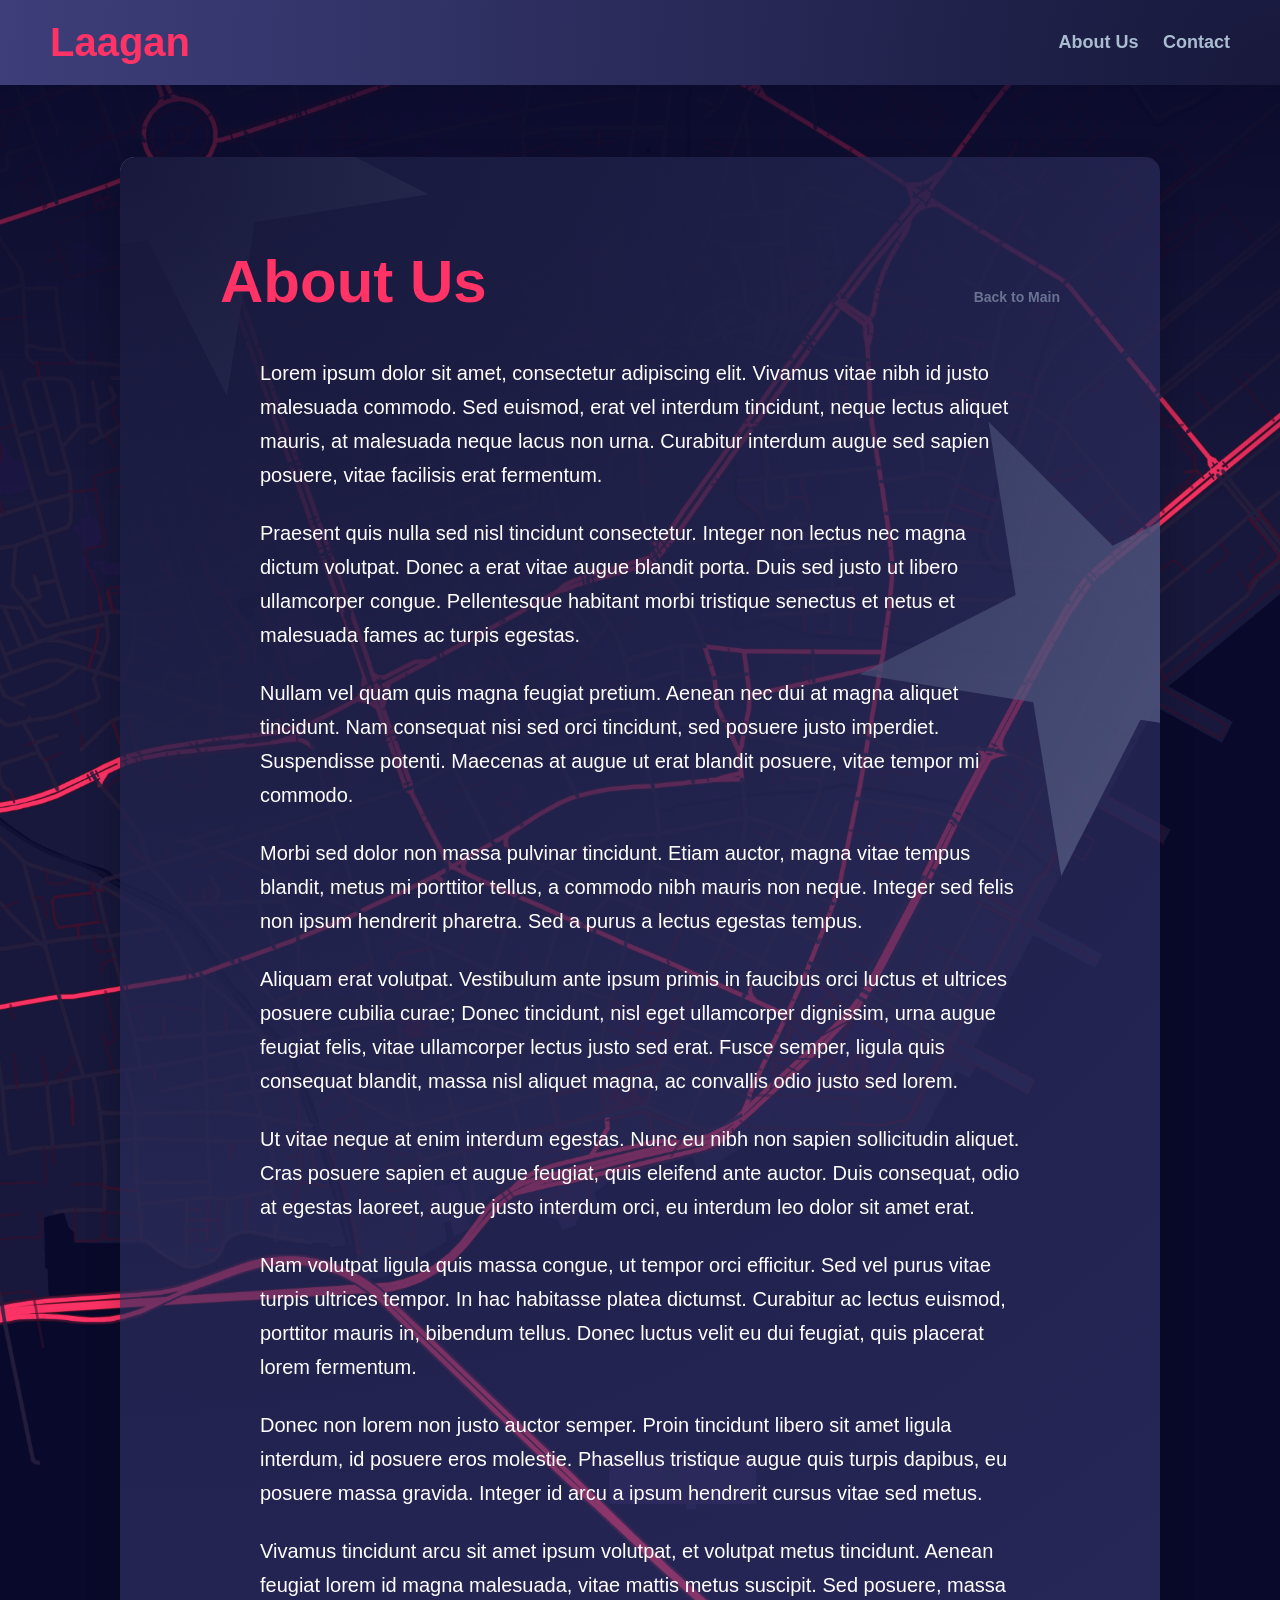
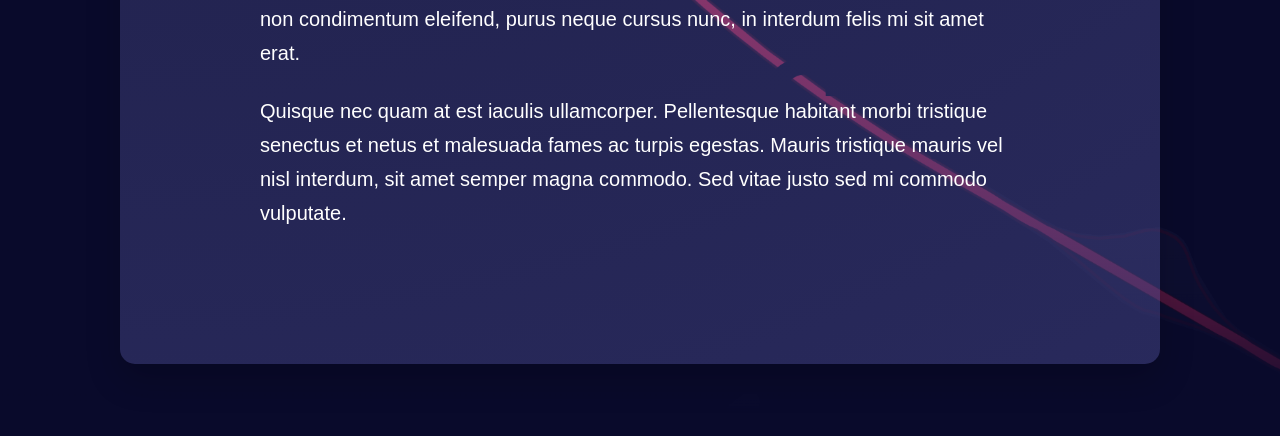
==== pages/about.html @ 9be30011 "tweaks + about + forgotpassword" ====
<!DOCTYPE html>
<html lang="en">

<head>
    <meta charset="UTF-8">
    <meta name="viewport" content="width=device-width, initial-scale=1.0">
    <title>About Us</title>
    <link rel="stylesheet" href="../css/style.css">
    <script src="js/script.js" defer></script>
</head>

<body>
    <div class="navbar">
        <div class="logo">Laagan</div>
        <div class="nav-links"> <!--not working yet-->
            <a href="pages/about.html">About Us</a>
            <a href="notfound.html">Contact</a>
        </div>
    </div>
    <div class="container"> <!--might turn the stars into js-->
        <!--problem: stars currently hardcoded (i want a spinny later on)-->
        <span class="star star1">★</span>
        <span class="star star2">★</span>
        <main class="content info-content">
            <div class="info-header">
                <h1>About Us</h1>
                <div class="auth-options">
                    <a href="../index.html">Back to Main</a>
                </div>
            </div>
            <div class="info-copy">
                <p>Lorem ipsum dolor sit amet, consectetur adipiscing elit. Vivamus vitae nibh id justo malesuada
                    commodo. Sed euismod, erat vel interdum tincidunt, neque lectus aliquet mauris, at malesuada neque
                    lacus non urna. Curabitur interdum augue sed sapien posuere, vitae facilisis erat fermentum.</p>
                <p>Praesent quis nulla sed nisl tincidunt consectetur. Integer non lectus nec magna dictum volutpat.
                    Donec a erat vitae augue blandit porta. Duis sed justo ut libero ullamcorper congue. Pellentesque
                    habitant morbi tristique senectus et netus et malesuada fames ac turpis egestas.</p>
                <p>Nullam vel quam quis magna feugiat pretium. Aenean nec dui at magna aliquet tincidunt. Nam consequat
                    nisi sed orci tincidunt, sed posuere justo imperdiet. Suspendisse potenti. Maecenas at augue ut erat
                    blandit posuere, vitae tempor mi commodo.</p>
                <p>Morbi sed dolor non massa pulvinar tincidunt. Etiam auctor, magna vitae tempus blandit, metus mi
                    porttitor tellus, a commodo nibh mauris non neque. Integer sed felis non ipsum hendrerit pharetra.
                    Sed a purus a lectus egestas tempus.</p>
                <p>Aliquam erat volutpat. Vestibulum ante ipsum primis in faucibus orci luctus et ultrices posuere
                    cubilia curae; Donec tincidunt, nisl eget ullamcorper dignissim, urna augue feugiat felis, vitae
                    ullamcorper lectus justo sed erat. Fusce semper, ligula quis consequat blandit, massa nisl aliquet
                    magna, ac convallis odio justo sed lorem.</p>
                <p>Ut vitae neque at enim interdum egestas. Nunc eu nibh non sapien sollicitudin aliquet. Cras posuere
                    sapien et augue feugiat, quis eleifend ante auctor. Duis consequat, odio at egestas laoreet, augue
                    justo interdum orci, eu interdum leo dolor sit amet erat.</p>
                <p>Nam volutpat ligula quis massa congue, ut tempor orci efficitur. Sed vel purus vitae turpis ultrices
                    tempor. In hac habitasse platea dictumst. Curabitur ac lectus euismod, porttitor mauris in, bibendum
                    tellus. Donec luctus velit eu dui feugiat, quis placerat lorem fermentum.</p>
                <p>Donec non lorem non justo auctor semper. Proin tincidunt libero sit amet ligula interdum, id posuere
                    eros molestie. Phasellus tristique augue quis turpis dapibus, eu posuere massa gravida. Integer id
                    arcu a ipsum hendrerit cursus vitae sed metus.</p>
                <p>Vivamus tincidunt arcu sit amet ipsum volutpat, et volutpat metus tincidunt. Aenean feugiat lorem id
                    magna malesuada, vitae mattis metus suscipit. Sed posuere, massa non condimentum eleifend, purus
                    neque cursus nunc, in interdum felis mi sit amet erat.</p>
                <p>Quisque nec quam at est iaculis ullamcorper. Pellentesque habitant morbi tristique senectus et netus
                    et malesuada fames ac turpis egestas. Mauris tristique mauris vel nisl interdum, sit amet semper
                    magna commodo. Sed vitae justo sed mi commodo vulputate.</p>
            </div>
        </main>
    </div>
</body>

</html>
---- css/style.css ----
:root {
    --color-primary: #ff3366;
    --color-navy: #17183b;
    --color-purple: #7d7ee2;
    --color-purple-transparent: #7d7ee24B;
    --color-muted: #a9bcd0;
    --color-muted-transparent: #a9bcd088;
    --color-muted-star: #A9BCD0AA;
    --color-primary-star: #ff3366DD;
    --color-white: #fff;
    --color-input-background: #eeeeee;
    --color-input-border: #eeeeee;
    --color-shadow: rgba(0, 0, 0, 0.2);
    --color-shadow-subtle: rgba(0, 0, 0, 0.1);
}

* {
    margin: 0;
    padding: 0;
    box-sizing: border-box;
}

body {
    min-height: 100vh;
    background-image: url('../assets/images/cebucity2.png');
    background-repeat: no-repeat;
    background-position: center;
    background-size: cover;
    font-family: Arial, sans-serif;
}

.navbar {
    display: flex;
    justify-content: space-between;
    align-items: center;
    gap: 20px;
    padding: 20px clamp(20px, 5vw, 50px);
    background: radial-gradient(circle 3400px at bottom right, var(--color-navy), var(--color-purple));
}

.logo {
    color: var(--color-primary);
    font-size: 40px;
    font-weight: bold;
    text-decoration: none;
}

.nav-links a {
    color: var(--color-muted);
    text-decoration: none;
    margin-left: 20px;
    font-size: 18px;
    font-weight: bold;
}

.nav-links a:hover {
    color: var(--color-primary);
    font-style: italic;
}

.nav-links a:focus-visible,
.options button:focus-visible {
    outline: 3px solid var(--color-white);
    outline-offset: 3px;
}

.container {
    width: min(1040px, calc(100% - 32px));
    min-height: auto;
    padding: 30px clamp(24px, 7.7vw, 80px) 60px; 
    background: radial-gradient(circle 2400px at top left, var(--color-navy), var(--color-purple-transparent));
    box-shadow: 0 15px 35px var(--color-shadow);
    margin: clamp(32px, 8vh, 75px) auto;
    border-radius: 15px;
    /*for stars*/
    position: relative;
    overflow: hidden;
}

.star {
    font-size: 600px;
    position: absolute;
    color: var(--color-muted-star);
    z-index: -1;
    pointer-events: none;
}

#notfound .star {
    color: var(--color-primary-star);
}

.star.star1 {
    font-size: 600px;
    top: -360px;
    left: -210px;
    position: absolute;
    transform: rotate(-45deg);
}

.star.star2 {
    font-size: 600px;
    top: 120px;
    left: 720px;
    position: absolute;
    transform: rotate(45deg);
}


.content {
    position: relative;
    color: var(--color-white);
     padding: 60px 20px 50px; 
    text-align: center;
    font-size: clamp(18px, 2.4vw, 24px);
}

.message {
    color: var(--color-muted-transparent);
    font-size: clamp(16px, 2vw, 18px);
    font-family: Arial;
    font-weight: bold;
    margin-bottom: 20px;
}

.content h1 {   
    color: var(--color-primary);
    font-size: clamp(40px, 6vw, 60px);
    margin-bottom: 20px;
}

.info-content {
    text-align: left;
}

.info-header {
    display: flex;
    justify-content: space-between;
    align-items: center;
    margin-bottom: 20px;
}

.info-copy {
    max-width: 760px;
    margin: 0 auto;
    font-size: clamp(16px, 1.8vw, 20px);
    line-height: 1.7;
}

.info-copy p {
    margin-bottom: 24px;
}

.options {
    position: relative;
    z-index: 1;
    display: flex;
    justify-content: center;
    flex-direction: column;
    flex-wrap: wrap;
    gap: 10px;
    margin-top: 30px;
    margin-bottom: 20px;
    padding: 20px;
    align-items: center;
}

.button-style {
    background: var(--color-primary);
    color: var(--color-white);
    border: none;
    min-height: 36px;
    min-width: 180px;
    margin: 8px 0px 16px 0px;
    padding: 10px 32px;
    font-size: 18px;
    font-weight: bold;
    cursor: pointer;
    border-radius: 7px;
    font-size: clamp(20px, 2vw, 28px);

    outline: 3px solid var(--color-primary);
    outline-offset: -3px;
    transition: outline-offset 0.1s ease, outline-color 0.3s ease;
}

.options > a {
    width: min(100%, 460px);
}

.options > a .button-style {
    width: 100%;
    min-height: clamp(72px, 10vw, 96px);
    padding: clamp(16px, 2vw, 24px) clamp(24px, 4vw, 40px);
    font-size: clamp(24px, 3vw, 32px);
}

.button-style:hover {
    outline-offset: 3px;
    outline-color: var(--color-white);
}

.button-style:active {
    outline-offset: 3px;
    outline-color: var(--color-primary);
    background: var(--color-white);
    color: var(--color-primary);
}

.auth-options {
    display: flex;
    justify-content: space-between;
    gap: 20px; 
    margin-top: 10px;
}

#notfound .auth-options {
    justify-content: center;
    margin-top: 40px;
}

.auth-options a {
    cursor: pointer;
    text-decoration: none;
    color: var(--color-muted-transparent);
    font-size: 14px;
    font-weight: bold;
}

.auth-options a:visited {
    color: var(--color-muted-transparent);
}
.auth-options a:hover,
.auth-options a:focus-visible {
    color: var(--color-primary);
    text-decoration: underline;
}

.form-container {
    width: 100%;
    max-width: 450px;
    margin: 0 auto;
    padding: 20px;
    background: var(--color-navy);
    border-radius: 10px;
    box-shadow: 0 4px 6px var(--color-shadow-subtle);
    align-items: left;
}

.input-group { 
    margin-bottom: 20px;
    text-align: left;
    font-size: 16px;
}

.input-group label { 
    display: block;
    margin-bottom: 8px;
    color: var(--color-muted);
    font-weight: bold;
}

.input-group input { 
    width: 100%;
    padding: 13px;
    border: 1px solid var(--color-input-border);
    background: var(--color-input-background);
    border-radius: 8px;
    outline: none;
    font-size: 15px;
    font-weight: bold;
    transition: 0.3s;
}

.input-group input:focus {
    border-color: var(--color-primary);
    border-width: 2px;
}

@media (max-width: 600px) {
    .navbar {
        flex-direction: column;
        padding: 16px;
    }

    .logo {
        font-size: 34px;
    }

    .nav-links {
        display: flex;
        flex-wrap: wrap;
        justify-content: center;
        gap: 12px 20px;
    }

    .nav-links a {
        margin: 0;
        font-size: 16px;
    }

    .container {
        min-height: 0;
        padding: 24px 16px;
        margin: 38px auto;
    }

    .star.star1 {
        top: -200px;
        left: -100px;
        font-size: 300px;
    }

    .star.star2 {
        top: 220px;
        left: calc(100% - 120px);
        font-size: 300px;
    }

    .content {
        padding: 15px 8px 24px;
    }

    .content h1 {
        overflow-wrap: anywhere;
    }

    .options {
        margin-top: 16px;
        padding: 12px 0;
    }

    .options button {
        flex: 1 1 140px;
    }

    .auth-options {
        flex-direction: column;
        gap: 8px;
        margin-top: 16px;
    }
}
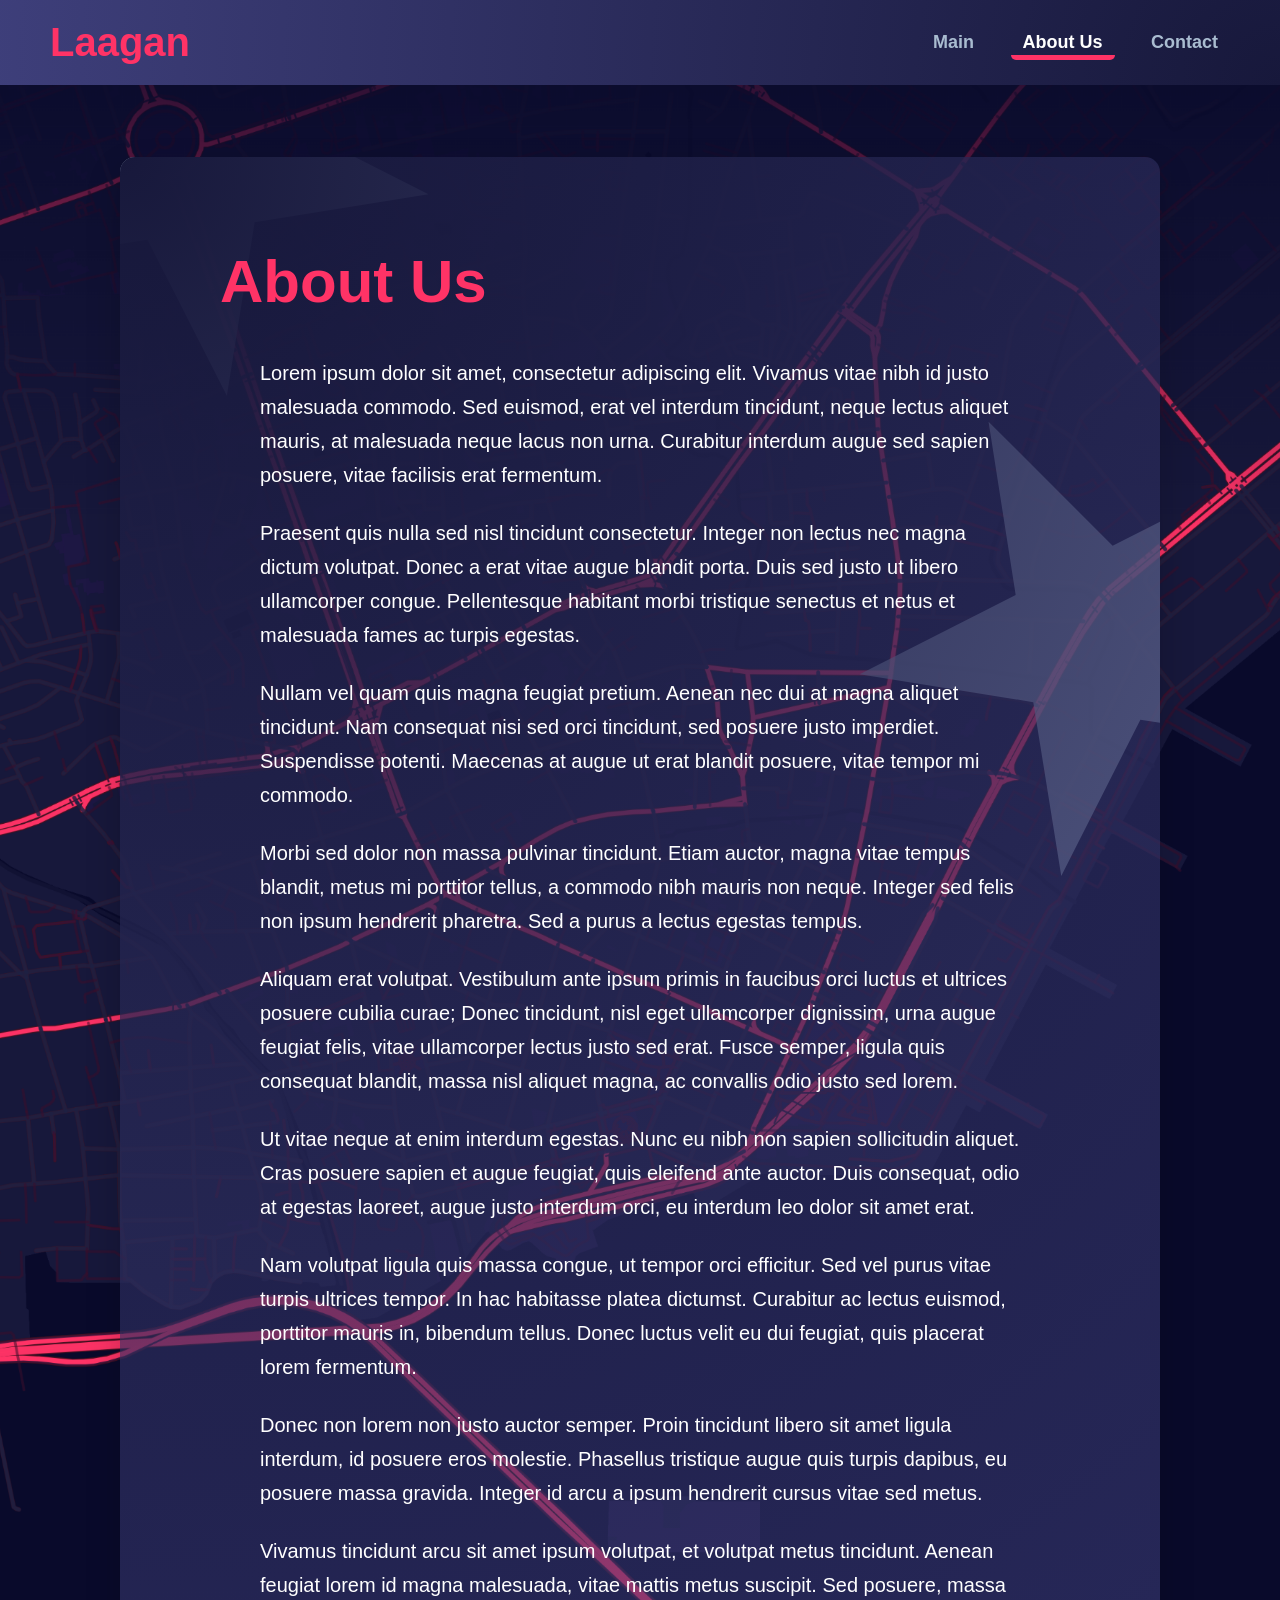
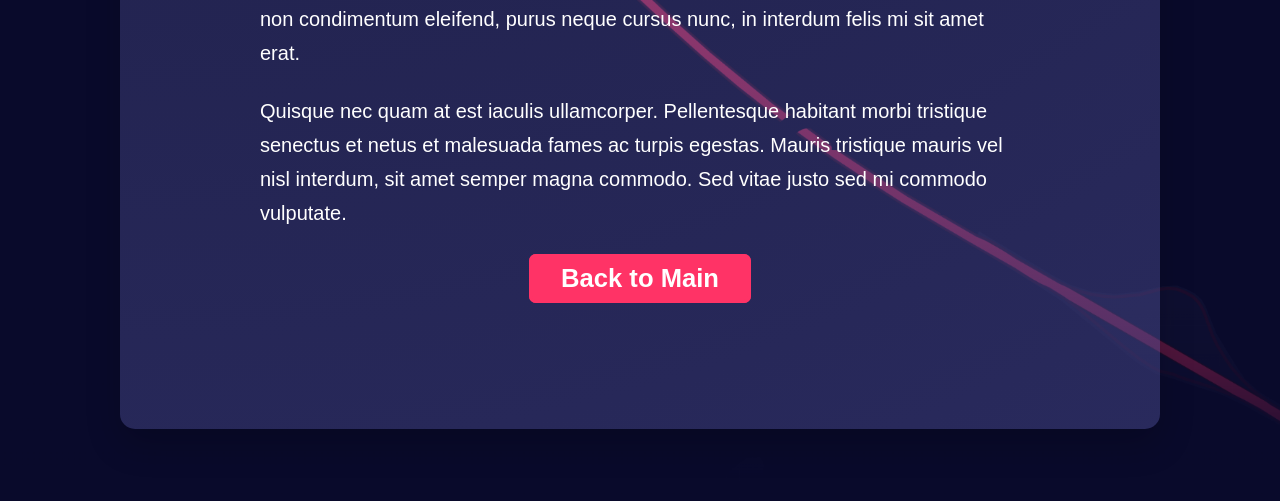
==== commit af2e41e8: "UX changes" ====
--- a/pages/about.html
+++ b/pages/about.html
@@ -13,8 +13,9 @@
     <div class="navbar">
         <div class="logo">Laagan</div>
         <div class="nav-links"> <!--not working yet-->
-            <a href="pages/about.html">About Us</a>
-            <a href="notfound.html">Contact</a>
+            <a href="../index.html">Main</a>
+            <a href="about.html" aria-current="page">About Us</a>
+            <a href="../pages/notfound.html">Contact</a>
         </div>
     </div>
     <div class="container"> <!--might turn the stars into js-->
@@ -24,9 +25,6 @@
         <main class="content info-content">
             <div class="info-header">
                 <h1>About Us</h1>
-                <div class="auth-options">
-                    <a href="../index.html">Back to Main</a>
-                </div>
             </div>
             <div class="info-copy">
                 <p>Lorem ipsum dolor sit amet, consectetur adipiscing elit. Vivamus vitae nibh id justo malesuada
@@ -61,6 +59,7 @@
                     et malesuada fames ac turpis egestas. Mauris tristique mauris vel nisl interdum, sit amet semper
                     magna commodo. Sed vitae justo sed mi commodo vulputate.</p>
             </div>
+            <button type="button" class="button-style centered" onclick="location.href='../index.html'">Back to Main</button>
         </main>
     </div>
 </body>
--- a/css/style.css
+++ b/css/style.css
@@ -49,6 +49,7 @@
     color: var(--color-muted);
     text-decoration: none;
     margin-left: 20px;
+    padding: 8px 12px;
     font-size: 18px;
     font-weight: bold;
 }
@@ -56,6 +57,12 @@
 .nav-links a:hover {
     color: var(--color-primary);
     font-style: italic;
+}
+
+.nav-links a[aria-current="page"] {
+    color: var(--color-white);
+    background: linear-gradient(var(--color-primary), var(--color-primary)) left bottom / 100% 5px no-repeat;
+    border-radius: 0 0 5px 5px;
 }
 
 .nav-links a:focus-visible,
@@ -213,6 +220,13 @@
     margin-top: 10px;
 }
 
+.centered {
+    display: block;
+    margin-left: auto;
+    margin-right: auto;
+    text-align: center;
+}
+
 #notfound .auth-options {
     justify-content: center;
     margin-top: 40px;
@@ -338,4 +352,8 @@
         gap: 8px;
         margin-top: 16px;
     }
+
+    .options-centered {
+        align-items: center;
+    }
 }
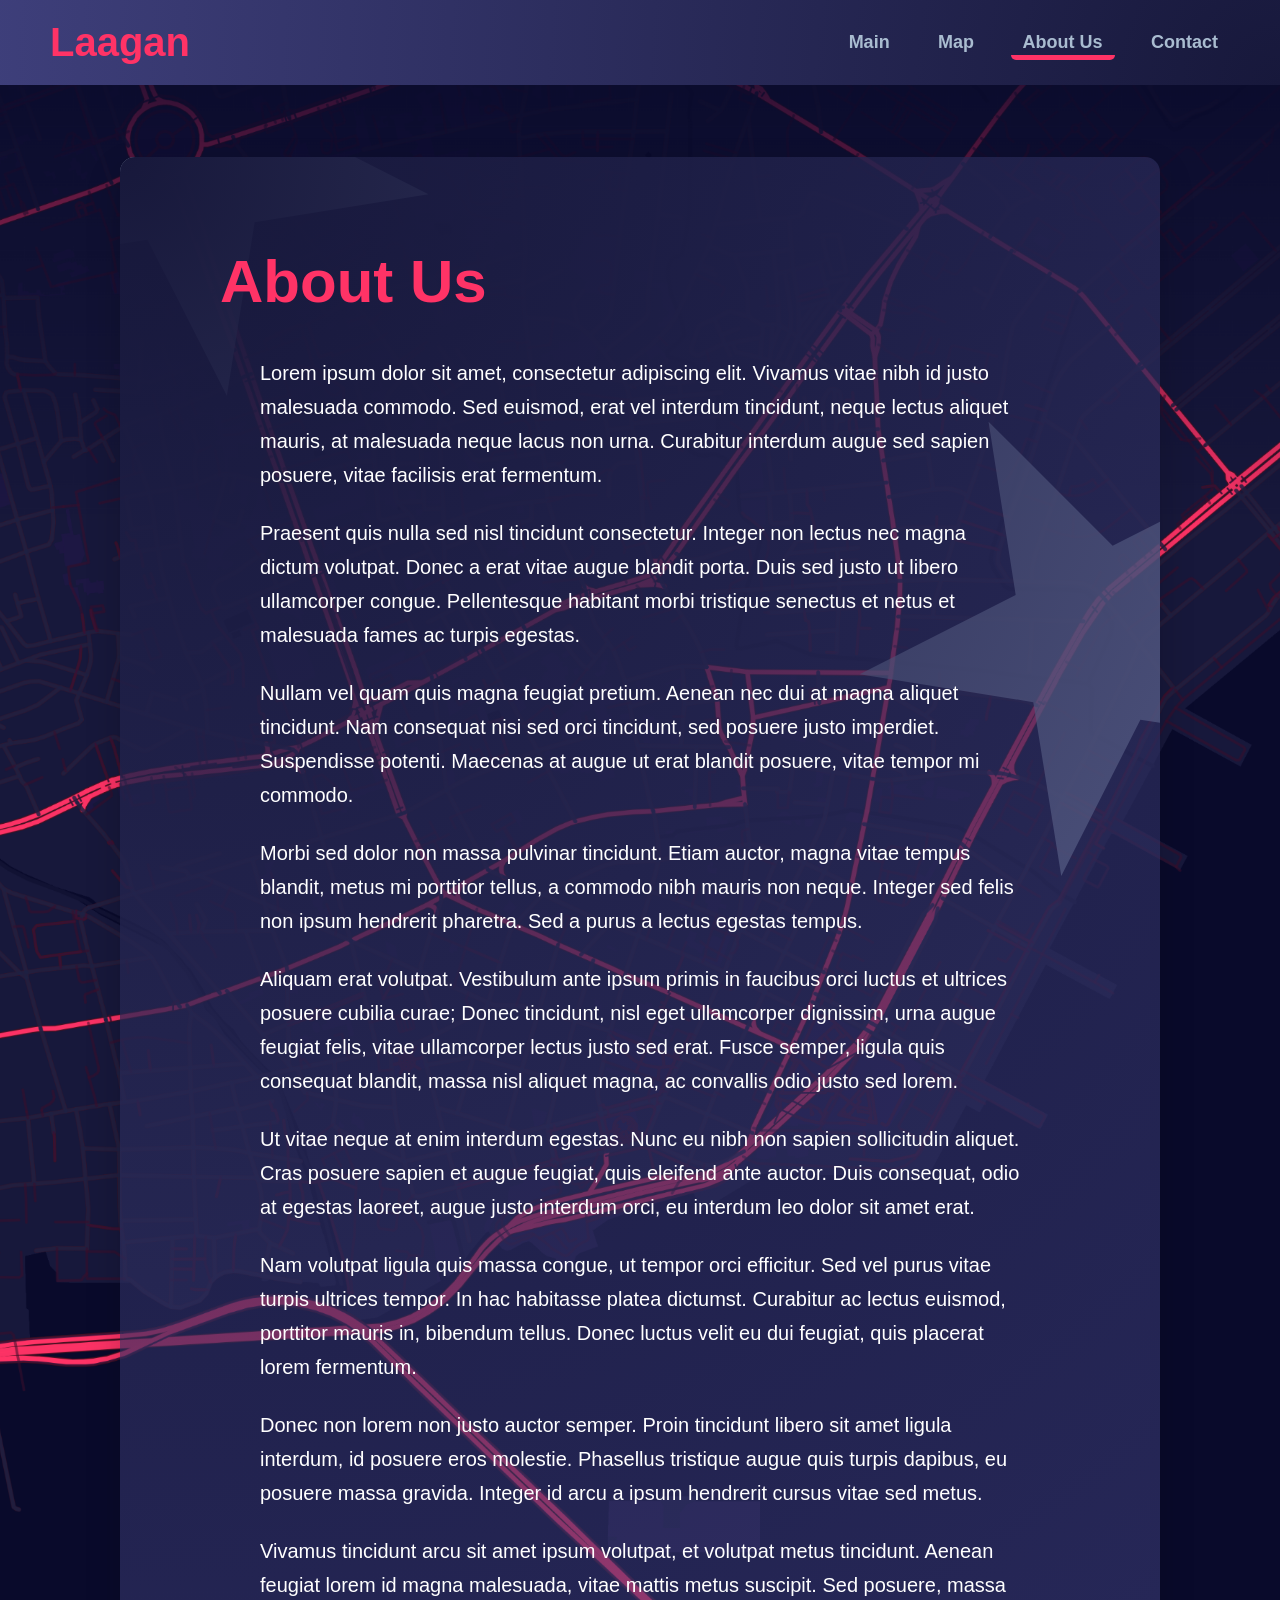
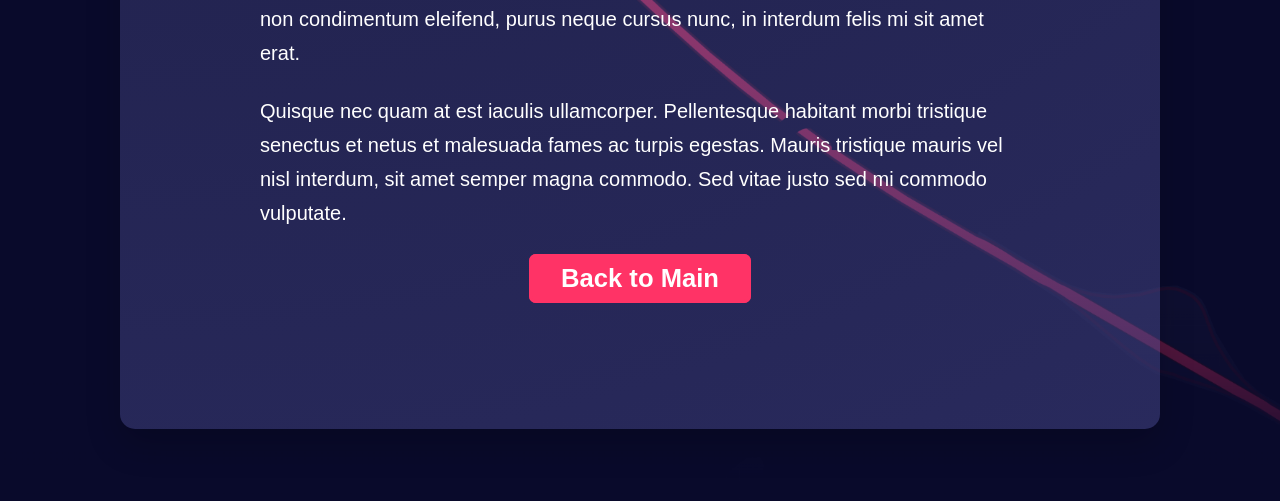
==== commit 10a194e1: "GYATT DAMN" ====
--- a/pages/about.html
+++ b/pages/about.html
@@ -4,7 +4,7 @@
 <head>
     <meta charset="UTF-8">
     <meta name="viewport" content="width=device-width, initial-scale=1.0">
-    <title>About Us</title>
+    <title>About Us | Laagan</title>
     <link rel="stylesheet" href="../css/style.css">
     <script src="js/script.js" defer></script>
 </head>
@@ -14,6 +14,7 @@
         <div class="logo">Laagan</div>
         <div class="nav-links"> <!--not working yet-->
             <a href="../index.html">Main</a>
+            <a href="map.html">Map</a>
             <a href="about.html" aria-current="page">About Us</a>
             <a href="../pages/notfound.html">Contact</a>
         </div>
--- a/css/style.css
+++ b/css/style.css
@@ -1,12 +1,12 @@
 :root {
-    --color-primary: #ff3366;
-    --color-navy: #17183b;
+    --accent: #ff3366;
+    --color1: #17183b;
+    --color2: #a9bcd0;
+    --color2-transparent: #a9bcd088;
+    --color2-star: #A9BCD0AA;
+    --accent-star: #ff3366DD;
     --color-purple: #7d7ee2;
     --color-purple-transparent: #7d7ee24B;
-    --color-muted: #a9bcd0;
-    --color-muted-transparent: #a9bcd088;
-    --color-muted-star: #A9BCD0AA;
-    --color-primary-star: #ff3366DD;
     --color-white: #fff;
     --color-input-background: #eeeeee;
     --color-input-border: #eeeeee;
@@ -29,24 +29,193 @@
     font-family: Arial, sans-serif;
 }
 
+.map-page {
+    background: var(--color1);
+}
+
 .navbar {
     display: flex;
     justify-content: space-between;
     align-items: center;
     gap: 20px;
     padding: 20px clamp(20px, 5vw, 50px);
-    background: radial-gradient(circle 3400px at bottom right, var(--color-navy), var(--color-purple));
+    background: radial-gradient(circle 3400px at bottom right, var(--color1), var(--color-purple));
+}
+
+.map-layout {
+    display: grid;
+    grid-template-columns: minmax(0, 1fr) 260px;
+    gap: 20px;
+    height: calc(100vh - 90px);
+    min-height: 420px;
+    padding: 16px clamp(16px, 3vw, 40px);
+}
+
+.map-stage {
+    position: relative;
+    min-width: 0;
+    overflow: hidden;
+    border-radius: 12px;
+    background: var(--color1);
+    cursor: grab;
+    touch-action: none;
+    user-select: none;
+    -webkit-user-select: none;
+}
+
+.map-stage.is-dragging {
+    cursor: grabbing;
+}
+
+.map-canvas {
+    position: absolute;
+    top: 50%;
+    left: 50%;
+    width: min(100%, 78vh);
+    aspect-ratio: 1;
+    transform: translate(-50%, -50%);
+}
+
+.map-canvas__content {
+    position: relative;
+    width: 100%;
+    height: 100%;
+    transform: translate(var(--map-pan-x, 0px), var(--map-pan-y, 0px)) scale(var(--map-zoom, 1));
+    transform-origin: center;
+}
+
+.map-stage__image {
+    display: block;
+    width: 100%;
+    height: 100%;
+    pointer-events: none;
+    user-select: none;
+    -webkit-user-drag: none;
+}
+
+.map-pin {
+    position: absolute;
+    top: var(--pin-y);
+    left: var(--pin-x);
+    width: clamp(32px, 4vw, 48px);
+    aspect-ratio: 1;
+    padding: 0;
+    overflow: hidden;
+    border: 3px solid var(--color-white);
+    border-radius: 50%;
+    background: transparent;
+    box-shadow: 0 3px 10px var(--color-shadow);
+    cursor: pointer;
+    transform: translate(-50%, -50%);
+}
+
+.map-pin.is-selected {
+    border-color: var(--accent);
+    z-index: 1;
+}
+
+.map-pin img {
+    display: block;
+    width: 100%;
+    height: 100%;
+    border-radius: 50%;
+    object-fit: cover;
+    pointer-events: none;
+    user-select: none;
+    -webkit-user-drag: none;
+}
+
+.map-pin:focus-visible {
+    outline: 3px solid var(--accent);
+    outline-offset: 3px;
+}
+
+.map-controls {
+    position: absolute;
+    top: 12px;
+    right: 12px;
+    z-index: 2;
+    display: flex;
+    gap: 6px;
+}
+
+.map-control {
+    width: 42px;
+    height: 42px;
+    border: 1px solid var(--color2-transparent);
+    border-radius: 8px;
+    background: rgba(23, 24, 59, 0.92);
+    color: var(--color-white);
+    font: bold 22px/1 Arial, sans-serif;
+    cursor: pointer;
+}
+
+.map-control:hover {
+    background: var(--accent);
+}
+
+.map-control:focus-visible {
+    outline: 3px solid var(--color-white);
+    outline-offset: 2px;
+}
+
+.location-list {
+    display: flex;
+    flex-direction: column;
+    gap: 10px;
+    min-width: 0;
+    padding: 24px;
+    overflow-y: auto;
+    border-radius: 15px;
+    background: radial-gradient(circle 2400px at top left, var(--color1), var(--color-purple-transparent));
+    box-shadow: 0 15px 35px var(--color-shadow);
+}
+
+.location-list h1 {
+    margin-bottom: 8px;
+    color: var(--accent);
+    font-size: clamp(20px, 2vw, 26px);
+}
+
+.map-help {
+    color: var(--color2);
+    font-size: 14px;
+    line-height: 1.5;
+}
+
+.location-option {
+    padding: 12px 14px;
+    border: 1px solid var(--color2-transparent);
+    border-radius: 7px;
+    background: transparent;
+    color: var(--color-white);
+    font: inherit;
+    font-weight: bold;
+    text-align: left;
+    cursor: pointer;
+}
+
+.location-option:hover,
+.location-option.is-selected {
+    border-color: var(--accent);
+    background: var(--accent);
+    color: var(--color-white);
+}
+
+.location-option:focus-visible {
+    outline: 3px solid var(--color-white);
+    outline-offset: 3px;
 }
 
 .logo {
-    color: var(--color-primary);
+    color: var(--accent);
     font-size: 40px;
     font-weight: bold;
     text-decoration: none;
 }
 
 .nav-links a {
-    color: var(--color-muted);
+    color: var(--color2);
     text-decoration: none;
     margin-left: 20px;
     padding: 8px 12px;
@@ -55,14 +224,18 @@
 }
 
 .nav-links a:hover {
-    color: var(--color-primary);
+    color: var(--accent);
     font-style: italic;
 }
 
 .nav-links a[aria-current="page"] {
-    color: var(--color-white);
-    background: linear-gradient(var(--color-primary), var(--color-primary)) left bottom / 100% 5px no-repeat;
+    color: var(--color2);
+    background: linear-gradient(var(--accent), var(--accent)) left bottom / 100% 5px no-repeat;
     border-radius: 0 0 5px 5px;
+}
+
+.nav-links a[aria-current="page"]:hover {
+    font-style: normal;
 }
 
 .nav-links a:focus-visible,
@@ -75,7 +248,7 @@
     width: min(1040px, calc(100% - 32px));
     min-height: auto;
     padding: 30px clamp(24px, 7.7vw, 80px) 60px; 
-    background: radial-gradient(circle 2400px at top left, var(--color-navy), var(--color-purple-transparent));
+    background: radial-gradient(circle 2400px at top left, var(--color1), var(--color-purple-transparent));
     box-shadow: 0 15px 35px var(--color-shadow);
     margin: clamp(32px, 8vh, 75px) auto;
     border-radius: 15px;
@@ -87,13 +260,13 @@
 .star {
     font-size: 600px;
     position: absolute;
-    color: var(--color-muted-star);
+    color: var(--color2-star);
     z-index: -1;
     pointer-events: none;
 }
 
 #notfound .star {
-    color: var(--color-primary-star);
+    color: var(--accent-star);
 }
 
 .star.star1 {
@@ -122,7 +295,7 @@
 }
 
 .message {
-    color: var(--color-muted-transparent);
+    color: var(--color2-transparent);
     font-size: clamp(16px, 2vw, 18px);
     font-family: Arial;
     font-weight: bold;
@@ -130,7 +303,7 @@
 }
 
 .content h1 {   
-    color: var(--color-primary);
+    color: var(--accent);
     font-size: clamp(40px, 6vw, 60px);
     margin-bottom: 20px;
 }
@@ -172,7 +345,7 @@
 }
 
 .button-style {
-    background: var(--color-primary);
+    background: var(--accent);
     color: var(--color-white);
     border: none;
     min-height: 36px;
@@ -185,7 +358,7 @@
     border-radius: 7px;
     font-size: clamp(20px, 2vw, 28px);
 
-    outline: 3px solid var(--color-primary);
+    outline: 3px solid var(--accent);
     outline-offset: -3px;
     transition: outline-offset 0.1s ease, outline-color 0.3s ease;
 }
@@ -208,9 +381,9 @@
 
 .button-style:active {
     outline-offset: 3px;
-    outline-color: var(--color-primary);
+    outline-color: var(--accent);
     background: var(--color-white);
-    color: var(--color-primary);
+    color: var(--accent);
 }
 
 .auth-options {
@@ -235,17 +408,17 @@
 .auth-options a {
     cursor: pointer;
     text-decoration: none;
-    color: var(--color-muted-transparent);
+    color: var(--color2-transparent);
     font-size: 14px;
     font-weight: bold;
 }
 
 .auth-options a:visited {
-    color: var(--color-muted-transparent);
+    color: var(--color2-transparent);
 }
 .auth-options a:hover,
 .auth-options a:focus-visible {
-    color: var(--color-primary);
+    color: var(--accent);
     text-decoration: underline;
 }
 
@@ -254,7 +427,7 @@
     max-width: 450px;
     margin: 0 auto;
     padding: 20px;
-    background: var(--color-navy);
+    background: var(--color1);
     border-radius: 10px;
     box-shadow: 0 4px 6px var(--color-shadow-subtle);
     align-items: left;
@@ -269,7 +442,7 @@
 .input-group label { 
     display: block;
     margin-bottom: 8px;
-    color: var(--color-muted);
+    color: var(--color2);
     font-weight: bold;
 }
 
@@ -286,11 +459,34 @@
 }
 
 .input-group input:focus {
-    border-color: var(--color-primary);
+    border-color: var(--accent);
     border-width: 2px;
 }
 
 @media (max-width: 600px) {
+    .map-layout {
+        grid-template-columns: minmax(0, 1fr);
+        grid-template-rows: minmax(320px, 60svh) auto;
+        height: auto;
+        min-height: 0;
+        gap: 14px;
+        padding: 14px;
+    }
+
+    .map-canvas {
+        width: min(100%, 60svh);
+    }
+
+    .map-controls {
+        top: 8px;
+        right: 8px;
+    }
+
+    .location-list {
+        max-height: 260px;
+        padding: 16px;
+    }
+
     .navbar {
         flex-direction: column;
         padding: 16px;
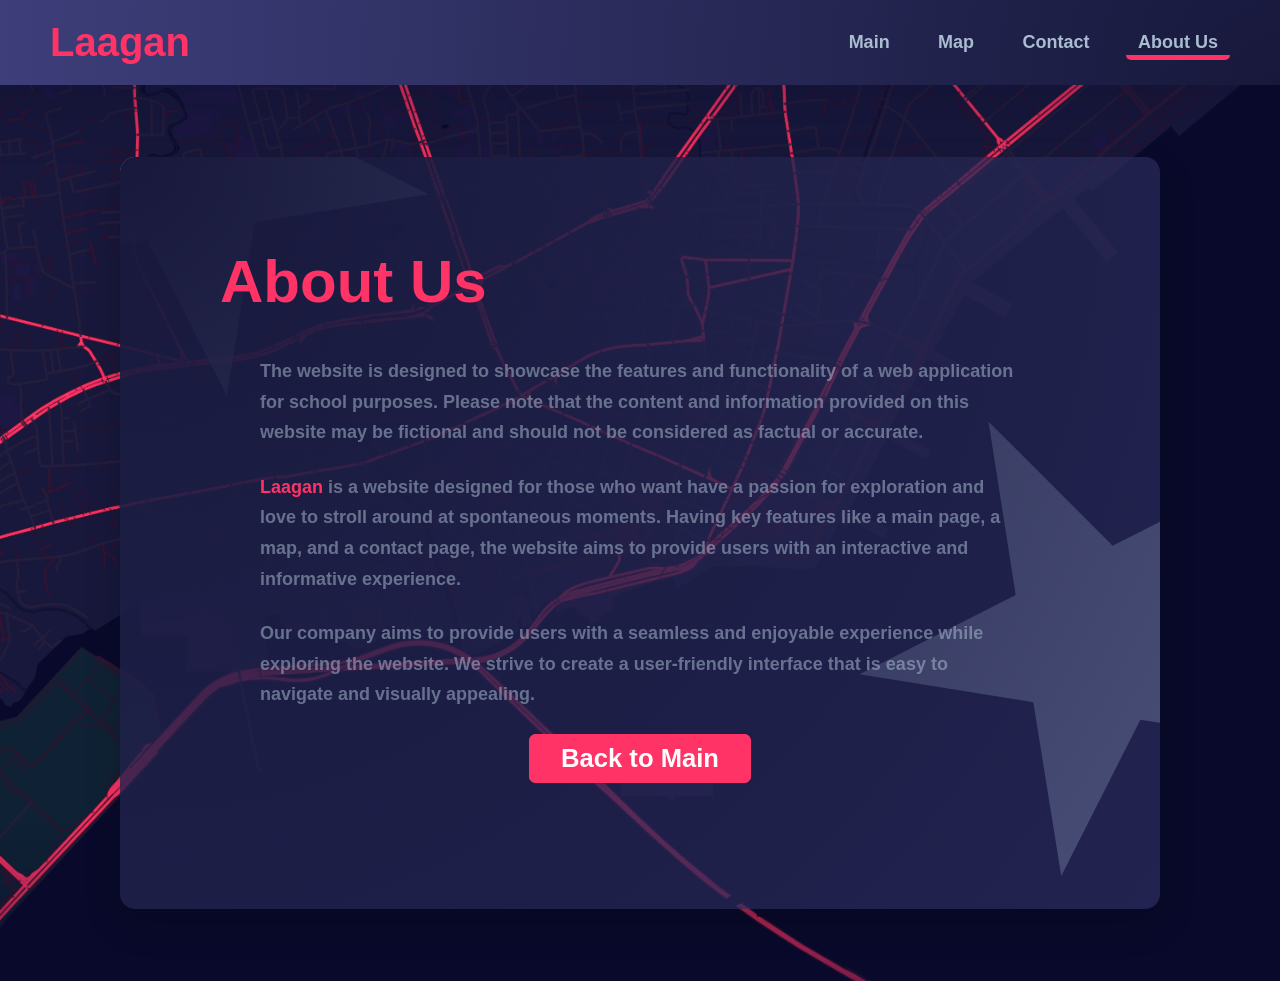
==== commit a1058d51: "scripts and contacts page" ====
--- a/pages/about.html
+++ b/pages/about.html
@@ -15,8 +15,8 @@
         <div class="nav-links"> <!--not working yet-->
             <a href="../index.html">Main</a>
             <a href="map.html">Map</a>
+            <a href="contact.html">Contact</a>
             <a href="about.html" aria-current="page">About Us</a>
-            <a href="../pages/notfound.html">Contact</a>
         </div>
     </div>
     <div class="container"> <!--might turn the stars into js-->
@@ -28,37 +28,17 @@
                 <h1>About Us</h1>
             </div>
             <div class="info-copy">
-                <p>Lorem ipsum dolor sit amet, consectetur adipiscing elit. Vivamus vitae nibh id justo malesuada
-                    commodo. Sed euismod, erat vel interdum tincidunt, neque lectus aliquet mauris, at malesuada neque
-                    lacus non urna. Curabitur interdum augue sed sapien posuere, vitae facilisis erat fermentum.</p>
-                <p>Praesent quis nulla sed nisl tincidunt consectetur. Integer non lectus nec magna dictum volutpat.
-                    Donec a erat vitae augue blandit porta. Duis sed justo ut libero ullamcorper congue. Pellentesque
-                    habitant morbi tristique senectus et netus et malesuada fames ac turpis egestas.</p>
-                <p>Nullam vel quam quis magna feugiat pretium. Aenean nec dui at magna aliquet tincidunt. Nam consequat
-                    nisi sed orci tincidunt, sed posuere justo imperdiet. Suspendisse potenti. Maecenas at augue ut erat
-                    blandit posuere, vitae tempor mi commodo.</p>
-                <p>Morbi sed dolor non massa pulvinar tincidunt. Etiam auctor, magna vitae tempus blandit, metus mi
-                    porttitor tellus, a commodo nibh mauris non neque. Integer sed felis non ipsum hendrerit pharetra.
-                    Sed a purus a lectus egestas tempus.</p>
-                <p>Aliquam erat volutpat. Vestibulum ante ipsum primis in faucibus orci luctus et ultrices posuere
-                    cubilia curae; Donec tincidunt, nisl eget ullamcorper dignissim, urna augue feugiat felis, vitae
-                    ullamcorper lectus justo sed erat. Fusce semper, ligula quis consequat blandit, massa nisl aliquet
-                    magna, ac convallis odio justo sed lorem.</p>
-                <p>Ut vitae neque at enim interdum egestas. Nunc eu nibh non sapien sollicitudin aliquet. Cras posuere
-                    sapien et augue feugiat, quis eleifend ante auctor. Duis consequat, odio at egestas laoreet, augue
-                    justo interdum orci, eu interdum leo dolor sit amet erat.</p>
-                <p>Nam volutpat ligula quis massa congue, ut tempor orci efficitur. Sed vel purus vitae turpis ultrices
-                    tempor. In hac habitasse platea dictumst. Curabitur ac lectus euismod, porttitor mauris in, bibendum
-                    tellus. Donec luctus velit eu dui feugiat, quis placerat lorem fermentum.</p>
-                <p>Donec non lorem non justo auctor semper. Proin tincidunt libero sit amet ligula interdum, id posuere
-                    eros molestie. Phasellus tristique augue quis turpis dapibus, eu posuere massa gravida. Integer id
-                    arcu a ipsum hendrerit cursus vitae sed metus.</p>
-                <p>Vivamus tincidunt arcu sit amet ipsum volutpat, et volutpat metus tincidunt. Aenean feugiat lorem id
-                    magna malesuada, vitae mattis metus suscipit. Sed posuere, massa non condimentum eleifend, purus
-                    neque cursus nunc, in interdum felis mi sit amet erat.</p>
-                <p>Quisque nec quam at est iaculis ullamcorper. Pellentesque habitant morbi tristique senectus et netus
-                    et malesuada fames ac turpis egestas. Mauris tristique mauris vel nisl interdum, sit amet semper
-                    magna commodo. Sed vitae justo sed mi commodo vulputate.</p>
+                <p class="message">
+                The website is designed to showcase the features and functionality of a web application for school purposes.
+                Please note that the content and information provided on this website may be fictional and should not be considered as factual or accurate. <br>
+                </p>
+                <p class="message">
+                <span class="highlight">Laagan</span> is a website designed for those who want have a passion for exploration and love to stroll around at spontaneous moments.
+                Having key features like a main page, a map, and a contact page, the website aims to provide users with an interactive and informative experience. 
+                </p>
+                <p class="message">
+                Our company aims to provide users with a seamless and enjoyable experience while exploring the website. We strive to create a user-friendly interface that is easy to navigate and visually appealing. <br>
+                </p>
             </div>
             <button type="button" class="button-style centered" onclick="location.href='../index.html'">Back to Main</button>
         </main>
--- a/css/style.css
+++ b/css/style.css
@@ -302,9 +302,19 @@
     margin-bottom: 20px;
 }
 
+.message .highlight {
+    color: var(--accent);
+}
+
 .content h1 {   
     color: var(--accent);
     font-size: clamp(40px, 6vw, 60px);
+    margin-bottom: 20px;
+}
+
+.content h2 {   
+    color: var(--color2);
+    font-size: clamp(24px, 4vw, 40px);
     margin-bottom: 20px;
 }
 
@@ -464,13 +474,24 @@
 }
 
 @media (max-width: 600px) {
+    .map-page {
+        height: 100svh;
+        overflow: hidden;
+    }
+
+    .map-page .navbar {
+        height: 54px;
+        gap: 8px;
+        padding: 6px 10px;
+    }
+
     .map-layout {
         grid-template-columns: minmax(0, 1fr);
-        grid-template-rows: minmax(320px, 60svh) auto;
-        height: auto;
+        grid-template-rows: minmax(0, 1fr) auto;
+        height: calc(100svh - 54px);
         min-height: 0;
-        gap: 14px;
-        padding: 14px;
+        gap: 10px;
+        padding: 10px;
     }
 
     .map-canvas {
@@ -483,29 +504,54 @@
     }
 
     .location-list {
-        max-height: 260px;
-        padding: 16px;
+        display: grid;
+        grid-template-columns: repeat(2, minmax(0, 1fr));
+        gap: 6px;
+        min-height: 0;
+        max-height: 30svh;
+        padding: 10px;
+        overflow-y: auto;
+    }
+
+    .location-list h1,
+    .map-help {
+        grid-column: 1 / -1;
+    }
+
+    .location-list h1 {
+        margin: 0;
+        font-size: 20px;
+    }
+
+    .map-help {
+        font-size: 12px;
+    }
+
+    .location-option {
+        padding: 8px;
+        font-size: 13px;
     }
 
     .navbar {
-        flex-direction: column;
-        padding: 16px;
+        flex-direction: row;
     }
 
     .logo {
-        font-size: 34px;
+        font-size: 26px;
     }
 
     .nav-links {
         display: flex;
-        flex-wrap: wrap;
+        flex-wrap: nowrap;
         justify-content: center;
-        gap: 12px 20px;
+        gap: 0;
     }
 
     .nav-links a {
         margin: 0;
-        font-size: 16px;
+        padding: 6px 4px;
+        font-size: 12px;
+        white-space: nowrap;
     }
 
     .container {
